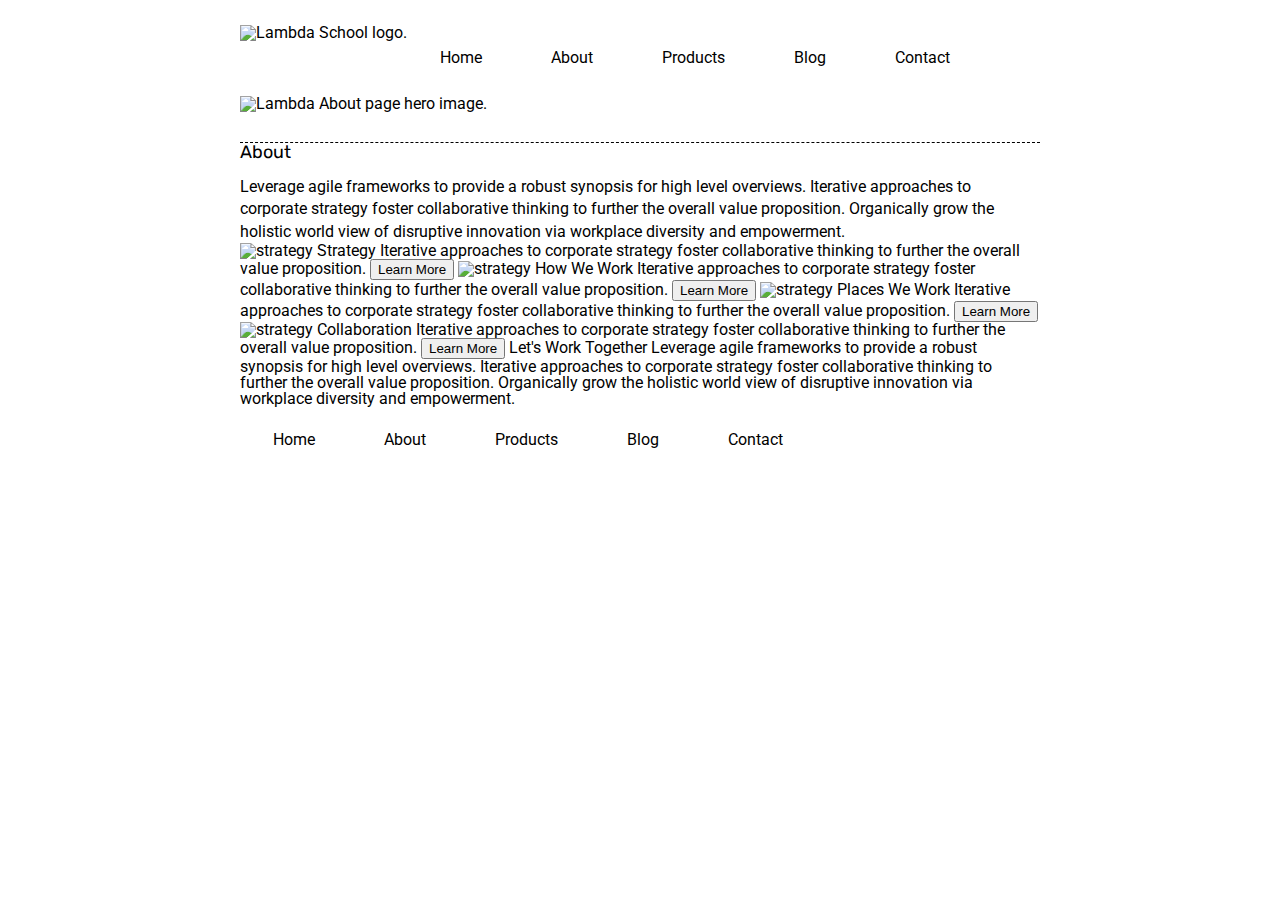
==== about.html @ ea79d86e "about.html update top content" ====
<!doctype html>

<html lang="en">
<head>
  <meta charset="utf-8">

  <title>Sprint Challenge - About</title>

  <link href="https://fonts.googleapis.com/css?family=Roboto|Rubik" rel="stylesheet">
  <link rel="stylesheet" href="css/about.css">

</head>

<body>
    <div class="container about-page">
     
        <section class="header">
            <img class="logo" src="img/lambda-black.png" alt="Lambda School logo.">

            <nav>
                <a href="/index.html">Home</a>
                <a href="/about.html">About</a>
                <a href="#">Products</a>
                <a href="#">Blog</a>
                <a href="#">Contact</a>
            </nav>
        </section>

        <img class="jumbo-about" src="img/jumbo-about.png" alt="Lambda About page hero image.">


       <section class="top-content"></section>
      <div class="about">
        <h2>About</h2>

        <p>Leverage agile frameworks to provide a robust synopsis for high level overviews. Iterative approaches to corporate strategy foster collaborative thinking to further the overall value proposition. Organically grow the holistic world view of disruptive innovation via workplace diversity and empowerment.</p>
      </div>
    </section>

    <img src="img/about-plan.png" alt="strategy">
    
    Strategy
    
    Iterative approaches to corporate strategy foster collaborative thinking to further the overall value proposition.

    <button>Learn More</button>



    <img src="img/about-working.png" alt="strategy">
    
    How We Work
    
    Iterative approaches to corporate strategy foster collaborative thinking to further the overall value proposition.

    <button>Learn More</button>



    <img src="img/about-office.png" alt="strategy">
    
    Places We Work

    Iterative approaches to corporate strategy foster collaborative thinking to further the overall value proposition.

    <button>Learn More</button>

    <img src="img/about-meeting.png" alt="strategy">
    
    Collaboration
    
    Iterative approaches to corporate strategy foster collaborative thinking to further the overall value proposition.

    <button>Learn More</button>

    Let's Work Together

    Leverage agile frameworks to provide a robust synopsis for high level overviews. Iterative approaches to corporate strategy foster collaborative thinking to further the overall value proposition. Organically grow the holistic world view of disruptive innovation via workplace diversity and empowerment.
        
      <footer>
        <nav>
          <a href="index.html">Home</a>
          <a href="/about.html">About</a>
          <a href="#">Products</a>
          <a href="#">Blog</a>
          <a href="#">Contact</a>
        </nav>
      </footer>
    </div><!-- container -->        
</body>
</html>
---- css/about.css ----
/* http://meyerweb.com/eric/tools/css/reset/ 
   v2.0 | 20110126
   License: none (public domain)
*/

html, body, div, span, applet, object, iframe,
h1, h2, h3, h4, h5, h6, p, blockquote, pre,
a, abbr, acronym, address, big, cite, code,
del, dfn, em, img, ins, kbd, q, s, samp,
small, strike, strong, sub, sup, tt, var,
b, u, i, center,
dl, dt, dd, ol, ul, li,
fieldset, form, label, legend,
table, caption, tbody, tfoot, thead, tr, th, td,
article, aside, canvas, details, embed, 
figure, figcaption, footer, header, hgroup, 
menu, nav, output, ruby, section, summary,
time, mark, audio, video {
	margin: 0;
	padding: 0;
	border: 0;
	font-size: 100%;
	font: inherit;
	vertical-align: baseline;
}
/* HTML5 display-role reset for older browsers */
article, aside, details, figcaption, figure, 
footer, header, hgroup, menu, nav, section {
	display: block;
}
body {
	line-height: 1;
}
ol, ul {
	list-style: none;
}
blockquote, q {
	quotes: none;
}
blockquote:before, blockquote:after,
q:before, q:after {
	content: '';
	content: none;
}
table {
	border-collapse: collapse;
	border-spacing: 0;
}

* {
    box-sizing: border-box;
}

html, body {
    height: 100%;
    font-family: 'Roboto', sans-serif;
}

h1, h2, h3, h4, h5 {
    font-size: 18px;
    margin-bottom: 15px;
    font-family: 'Rubik', sans-serif;
}

p {
    line-height: 1.4;
}

.container {
    width: 800px;
    margin: 0 auto;
}

.header {
    display: flex;
    padding-top: 25px;
}

nav {
    margin-top: 25px;
}

nav a {
    text-decoration: none;
    padding: 20px 32px 0 33px;
    color: black;
}

nav a:hover {
    color: cornflowerblue;
}

.jumbo-about {
    padding: 30px 0;
}

.top-content {
    border-bottom: 1px dashed black;
}
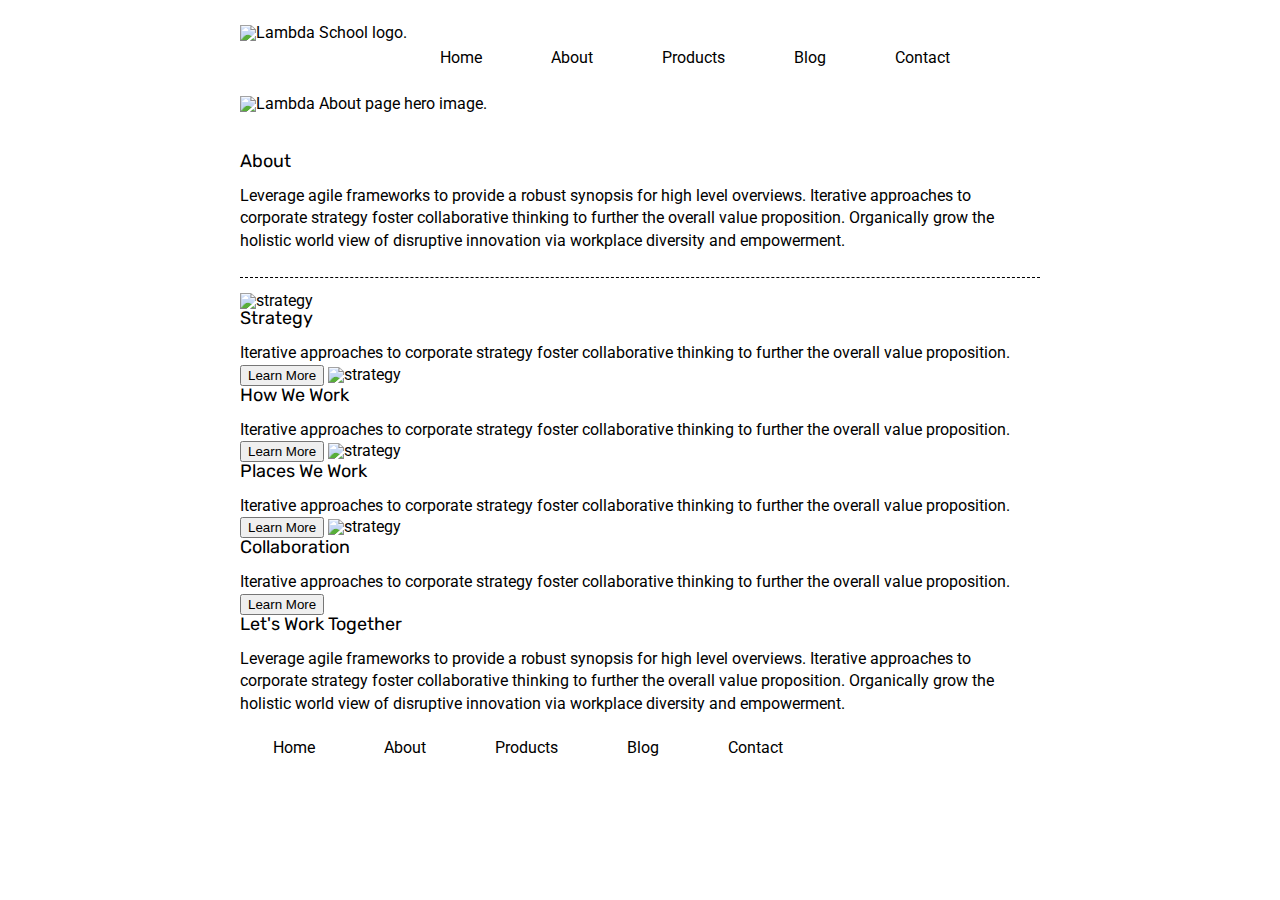
==== commit cad2d4b8: "about html and css page updates" ====
--- a/about.html
+++ b/about.html
@@ -39,9 +39,9 @@
 
     <img src="img/about-plan.png" alt="strategy">
     
-    Strategy
+    <h2>Strategy</h2>
     
-    Iterative approaches to corporate strategy foster collaborative thinking to further the overall value proposition.
+    <p>Iterative approaches to corporate strategy foster collaborative thinking to further the overall value proposition.</p>
 
     <button>Learn More</button>
 
@@ -49,9 +49,9 @@
 
     <img src="img/about-working.png" alt="strategy">
     
-    How We Work
+    <h2>How We Work</h2>
     
-    Iterative approaches to corporate strategy foster collaborative thinking to further the overall value proposition.
+    <p>Iterative approaches to corporate strategy foster collaborative thinking to further the overall value proposition.</p>
 
     <button>Learn More</button>
 
@@ -59,23 +59,23 @@
 
     <img src="img/about-office.png" alt="strategy">
     
-    Places We Work
+    <h2>Places We Work</h2>
 
-    Iterative approaches to corporate strategy foster collaborative thinking to further the overall value proposition.
+    <p>Iterative approaches to corporate strategy foster collaborative thinking to further the overall value proposition.</p>
 
     <button>Learn More</button>
 
     <img src="img/about-meeting.png" alt="strategy">
     
-    Collaboration
+    <h2>Collaboration</h2>
     
-    Iterative approaches to corporate strategy foster collaborative thinking to further the overall value proposition.
+    <p>Iterative approaches to corporate strategy foster collaborative thinking to further the overall value proposition.</p>
 
     <button>Learn More</button>
 
-    Let's Work Together
+    <h2>Let's Work Together</h2>
 
-    Leverage agile frameworks to provide a robust synopsis for high level overviews. Iterative approaches to corporate strategy foster collaborative thinking to further the overall value proposition. Organically grow the holistic world view of disruptive innovation via workplace diversity and empowerment.
+    <p>Leverage agile frameworks to provide a robust synopsis for high level overviews. Iterative approaches to corporate strategy foster collaborative thinking to further the overall value proposition. Organically grow the holistic world view of disruptive innovation via workplace diversity and empowerment.</p>
         
       <footer>
         <nav>
--- a/css/about.css
+++ b/css/about.css
@@ -95,5 +95,15 @@
 }
 
 .top-content {
+    /* border-bottom: 1px dashed black; */
+}
+
+.about {
+    padding: 10px 0;
+    margin-bottom: 15px;
     border-bottom: 1px dashed black;
+}
+
+.about p {
+    padding-bottom: 15px;
 }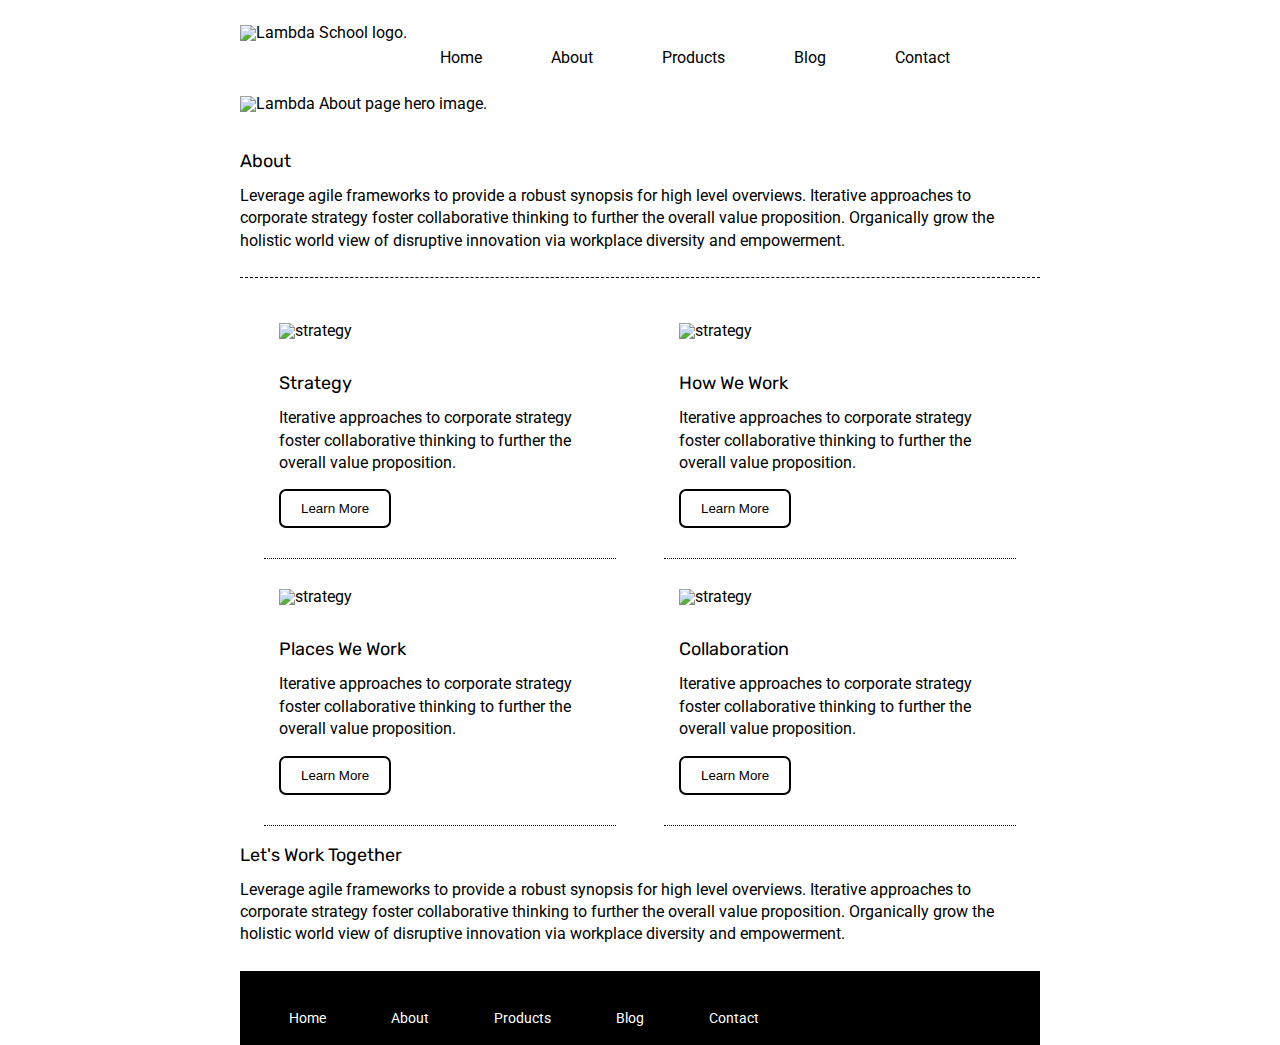
==== commit c72b88b0: "completed project" ====
--- a/about.html
+++ b/about.html
@@ -36,47 +36,55 @@
         <p>Leverage agile frameworks to provide a robust synopsis for high level overviews. Iterative approaches to corporate strategy foster collaborative thinking to further the overall value proposition. Organically grow the holistic world view of disruptive innovation via workplace diversity and empowerment.</p>
       </div>
     </section>
+  <section class="main-content">
+    <div class="about-us">
+        <div class="strategy">
+          <img src="img/about-plan.png" alt="strategy">
+          
+          <h2>Strategy</h2>
+          
+          <p>Iterative approaches to corporate strategy foster collaborative thinking to further the overall value proposition.</p>
 
-    <img src="img/about-plan.png" alt="strategy">
-    
-    <h2>Strategy</h2>
-    
-    <p>Iterative approaches to corporate strategy foster collaborative thinking to further the overall value proposition.</p>
+          <button>Learn More</button>
+        </div>
 
-    <button>Learn More</button>
+      <div class="how">
+        <img src="img/about-working.png" alt="strategy">
+        
+        <h2>How We Work</h2>
+        
+        <p>Iterative approaches to corporate strategy foster collaborative thinking to further the overall value proposition.</p>
 
+        <button>Learn More</button>
+      </div>
 
+      <div class="places">
+        <img src="img/about-office.png" alt="strategy">
+        
+        <h2>Places We Work</h2>
 
-    <img src="img/about-working.png" alt="strategy">
-    
-    <h2>How We Work</h2>
-    
-    <p>Iterative approaches to corporate strategy foster collaborative thinking to further the overall value proposition.</p>
+        <p>Iterative approaches to corporate strategy foster collaborative thinking to further the overall value proposition.</p>
 
-    <button>Learn More</button>
+        <button>Learn More</button>
+      </div>
 
+      <div class="collab">
+        <img src="img/about-meeting.png" alt="strategy">
+        
+        <h2>Collaboration</h2>
+        
+        <p>Iterative approaches to corporate strategy foster collaborative thinking to further the overall value proposition.</p>
 
+        <button>Learn More</button>
+      </div>
+    </div>
+  </section>
 
-    <img src="img/about-office.png" alt="strategy">
-    
-    <h2>Places We Work</h2>
-
-    <p>Iterative approaches to corporate strategy foster collaborative thinking to further the overall value proposition.</p>
-
-    <button>Learn More</button>
-
-    <img src="img/about-meeting.png" alt="strategy">
-    
-    <h2>Collaboration</h2>
-    
-    <p>Iterative approaches to corporate strategy foster collaborative thinking to further the overall value proposition.</p>
-
-    <button>Learn More</button>
-
+  <section class="bottom-content">
     <h2>Let's Work Together</h2>
 
     <p>Leverage agile frameworks to provide a robust synopsis for high level overviews. Iterative approaches to corporate strategy foster collaborative thinking to further the overall value proposition. Organically grow the holistic world view of disruptive innovation via workplace diversity and empowerment.</p>
-        
+  </section>
       <footer>
         <nav>
           <a href="index.html">Home</a>
--- a/css/about.css
+++ b/css/about.css
@@ -106,4 +106,63 @@
 
 .about p {
     padding-bottom: 15px;
+}
+
+.main-content {
+    display: flex;
+    margin-bottom: 20px;
+}
+
+.about-us {
+    display: flex;
+    flex-wrap: wrap;
+    justify-content: space-around;
+    align-content: space-between;
+}
+
+.about-us h2 {
+    padding-top: 15px;
+}
+
+.about-us img {
+    padding: 20px 0;
+}
+
+.strategy, .how, .places, .collab {
+    width: 44%;
+    padding: 10px 15px;
+    border-bottom: 1px dotted black;
+
+}
+
+button {
+    border-radius: 7px;
+    border: 2px solid black;
+    background-color: white;
+    padding: 10px 20px;
+    margin-top: 15px;
+    margin-bottom: 20px;
+}
+
+.bottom-content {
+    margin-top: 15px;
+}
+
+footer {
+    width: 100%;
+    background: black;
+}
+
+footer nav {
+    width: 60%;
+    display: flex;
+    justify-content: space-between;
+    align-items: center;
+    padding: 20px 2%;
+    font-size: 14px;
+}
+
+footer nav a {
+    color: white;
+    text-decoration: none;
 }